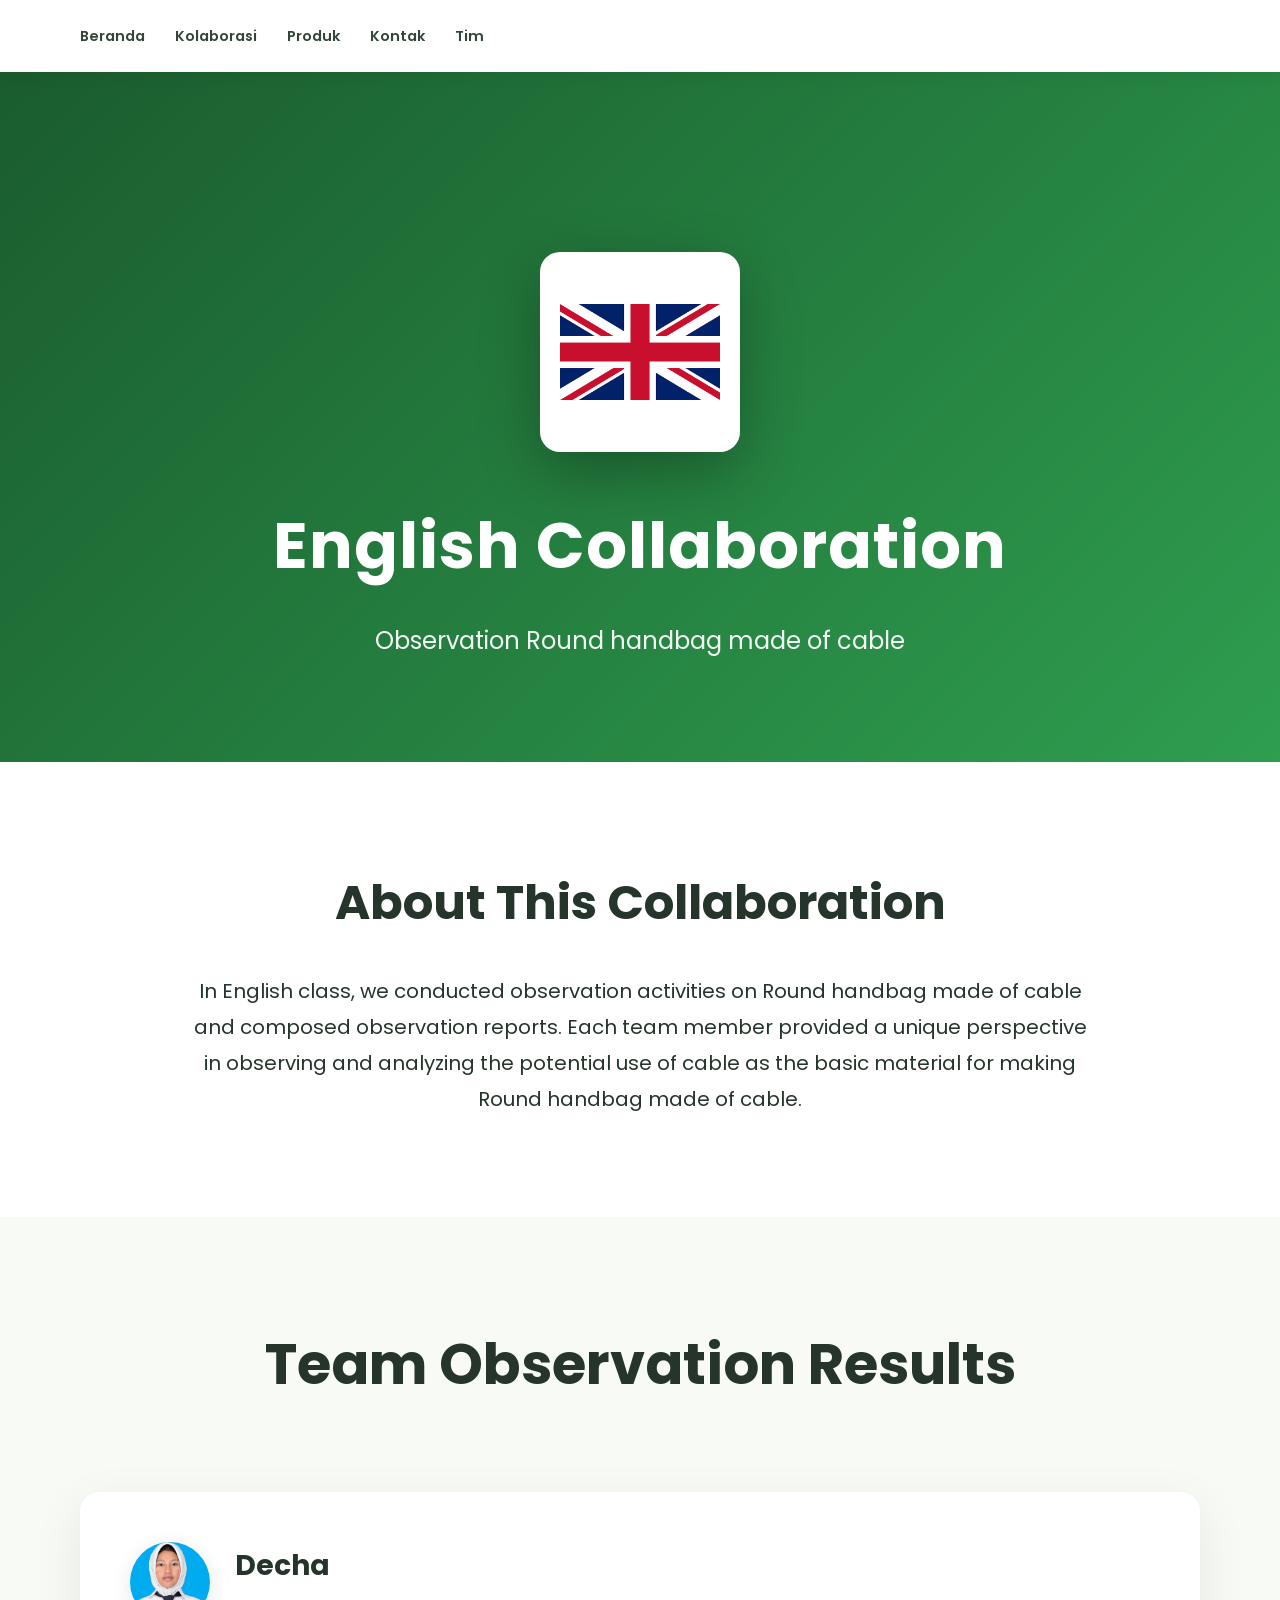
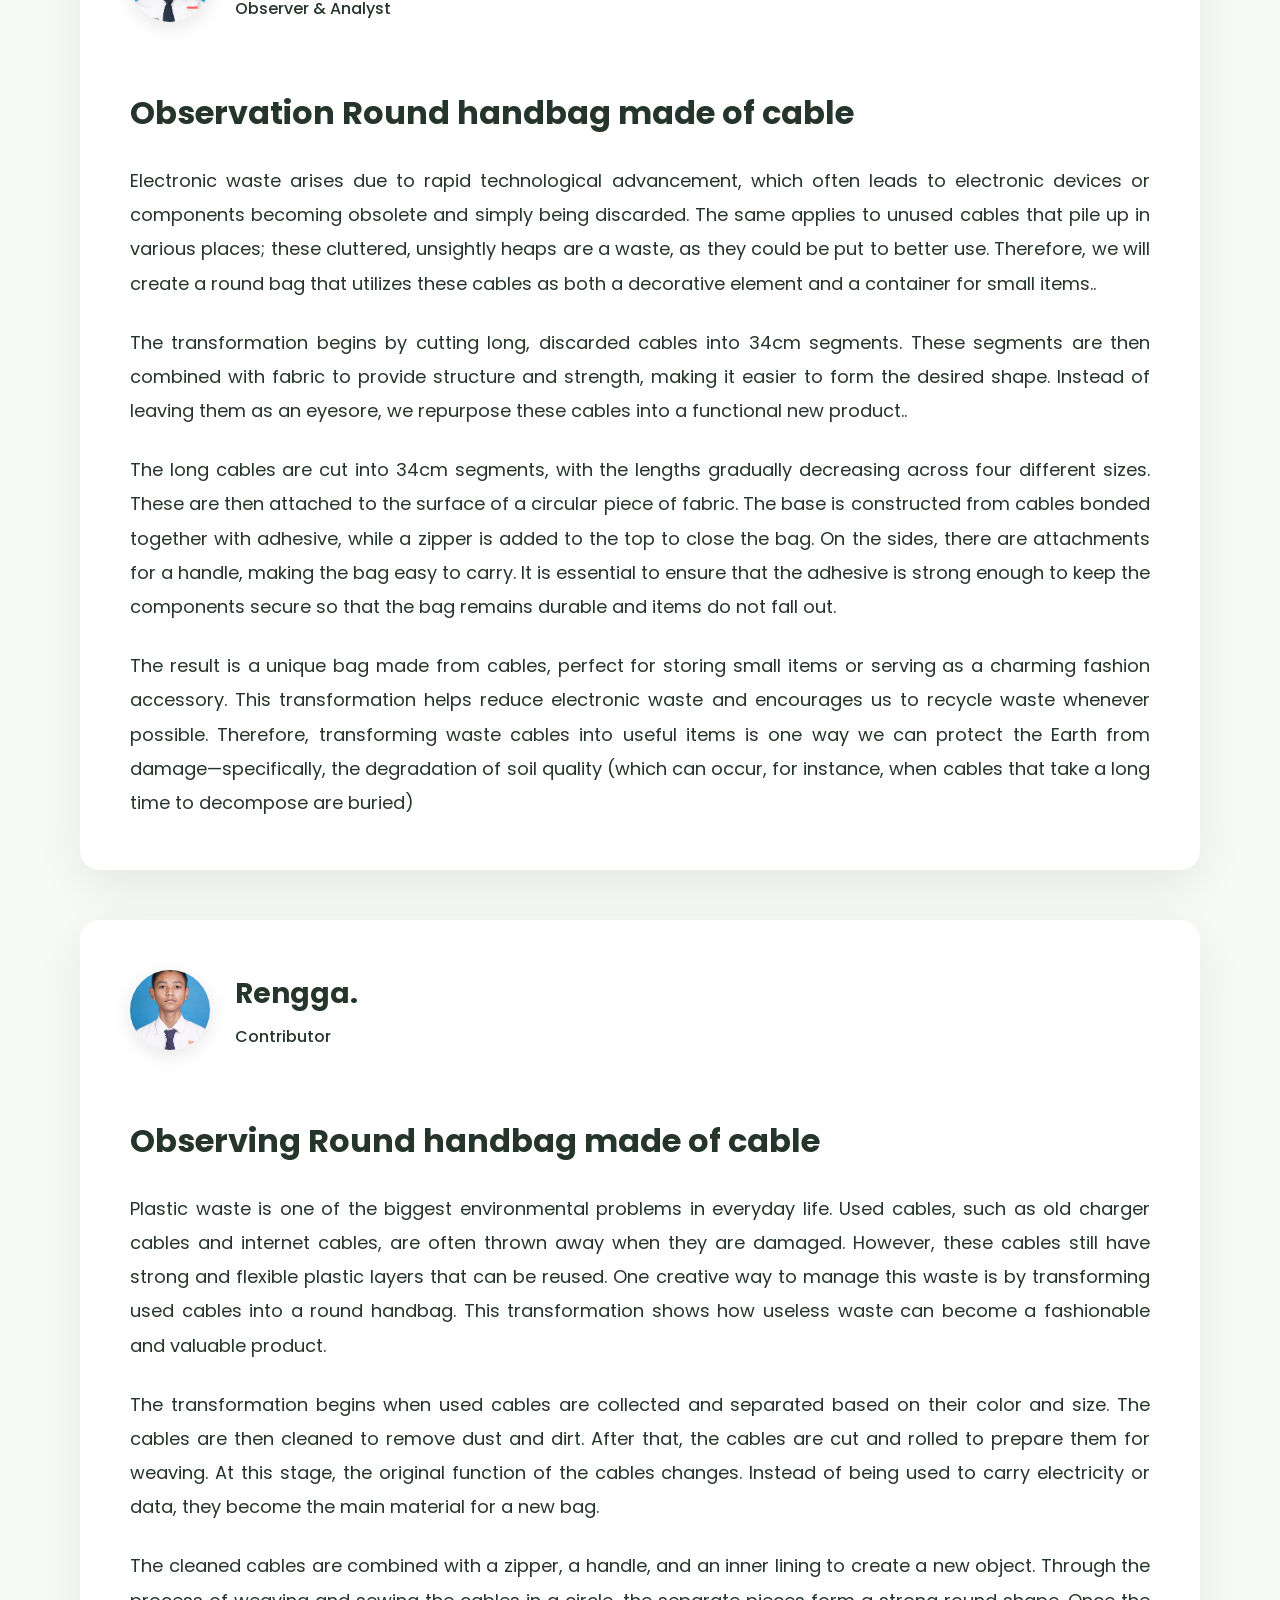
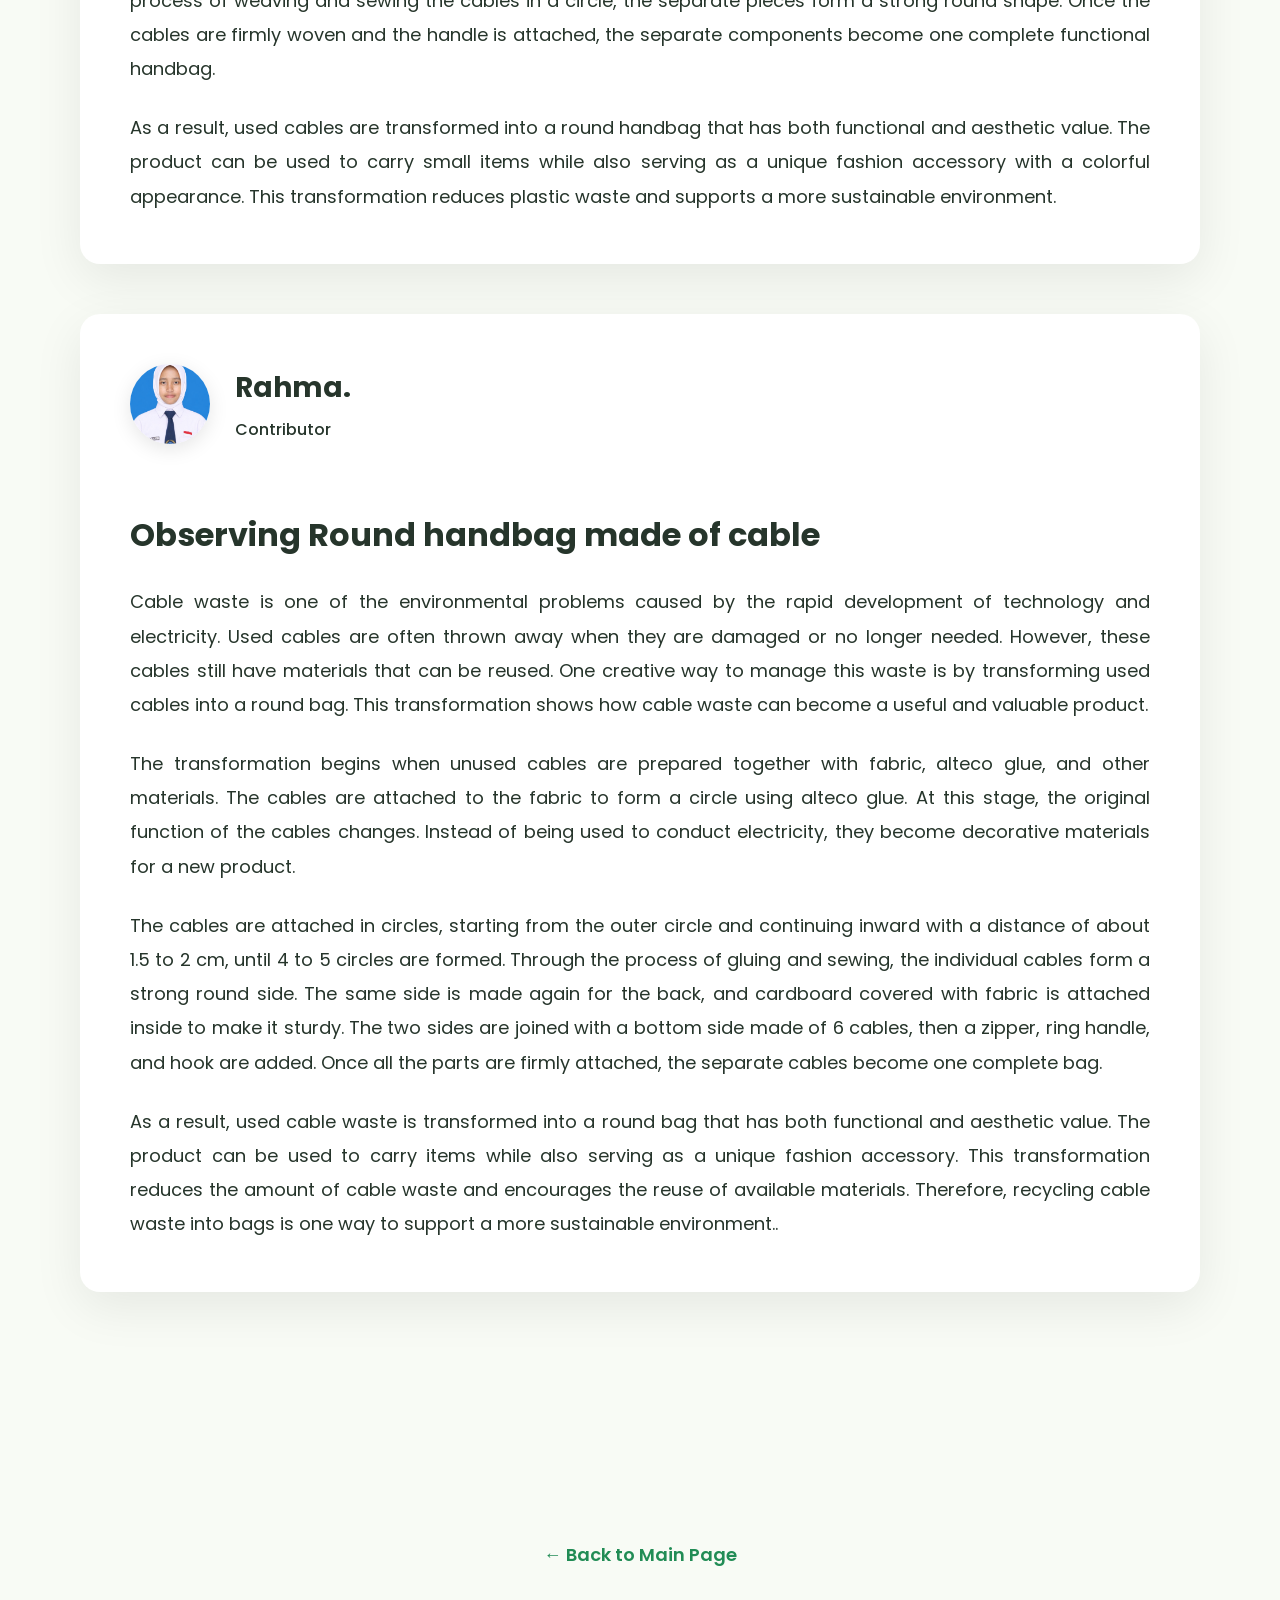
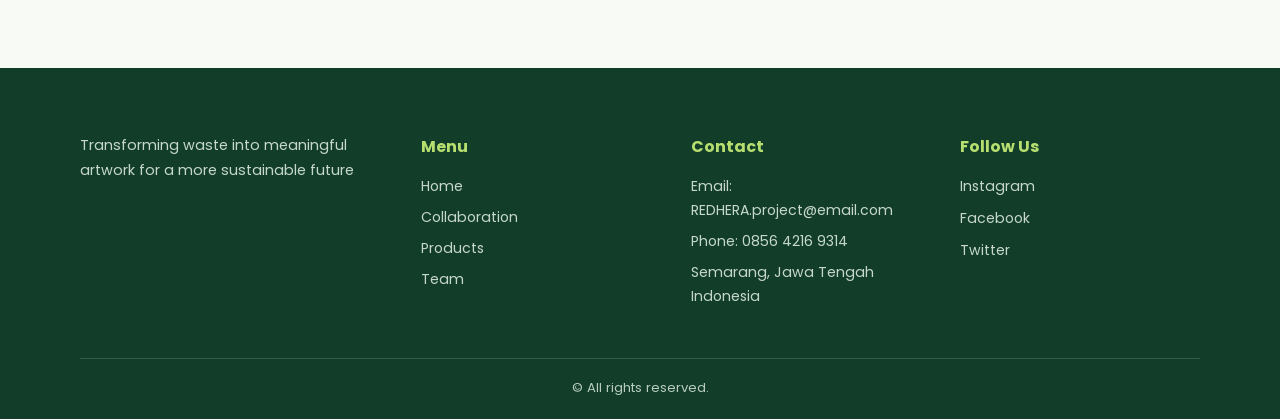
==== bahasa-inggris.html @ b78f40d5 "Add files via upload" ====
<!DOCTYPE html>
<lang="id">
<head>
    <meta charset="UTF-8">
    <meta name="viewport" content="width=device-width, initial-scale=1.0">
    <title>English Collaboration</title>
    <link rel="stylesheet" href="style.css">
    <link rel="stylesheet" href="collaboration-page.css">
</head>
<body>
    <!-- Navigation -->
    <nav class="navbar">
        <div class="nav-container">
            <ul class="nav-menu">
                <li><a href="index.html#beranda">Beranda</a></li>
                <li><a href="index.html#kolaborasi">Kolaborasi</a></li>
                <li><a href="index.html#produk">Produk</a></li>
                <li><a href="index.html#kontak">Kontak</a></li>
                <li><a href="index.html#tim">Tim</a></li>
            </ul>
        </div>
    </nav>

    <!-- Hero Section -->
    <section class="page-hero">
        <div class="container">
            <div class="hero-content-page">
                <div class="icon-large">
                    <img src="inggris.png" alt="English Language">
                </div>
                <h1>English Collaboration</h1>
                <p class="subtitle">Observation Round handbag made of cable </p>
            </div>
        </div>
    </section>

    <!-- Introduction Section -->
    <section class="intro-section">
        <div class="container">
            <div class="intro-content">
                <h2>About This Collaboration</h2>
                <p>In English class, we conducted observation activities on Round handbag made of cable and composed observation reports. Each team member provided a unique perspective in observing and analyzing the potential use of cable as the basic material for making Round handbag made of cable.</p>
            </div>
        </div>
    </section>

    <!-- Observations Section -->
    <section class="observations-section">
        <div class="container">
            <h2 class="section-title-page">Team Observation Results</h2>

            <!-- Observation 1: Dheca -->
            <div class="observation-card">
                <div class="observation-header">
                    <div class="author-info">
                        <img src="IMG-20261106-WA0039.jpg" alt="Dheca">
                        <div>
                            <h3>Decha</h3>
                            <p class="role">Observer & Analyst</p>
                        </div>
                    </div>
                </div>
                <div class="observation-content">
                    <h4>Observation Round handbag made of cable </h4>
                    
                    <p>Electronic waste arises due to rapid technological advancement, which often leads to electronic devices or components becoming obsolete and simply being discarded. The same applies to unused cables that pile up in various places; these cluttered, unsightly heaps are a waste, as they could be put to better use. Therefore, we will create a round bag that utilizes these cables as both a decorative element and a container for small items..</p>

                    <p>The transformation begins by cutting long, discarded cables into 34cm segments. These segments are then combined with fabric to provide structure and strength, making it easier to form the desired shape. Instead of leaving them as an eyesore, we repurpose these cables into a functional new product..</p>

                    <p>The long cables are cut into 34cm segments, with the lengths gradually decreasing across four different sizes. These are then attached to the surface of a circular piece of fabric. The base is constructed from cables bonded together with adhesive, while a zipper is added to the top to close the bag. On the sides, there are attachments for a handle, making the bag easy to carry. It is essential to ensure that the adhesive is strong enough to keep the components secure so that the bag remains durable and items do not fall out.</p>

                    <p>The result is a unique bag made from cables, perfect for storing small items or serving as a charming fashion accessory. This transformation helps reduce electronic waste and encourages us to recycle waste whenever possible. Therefore, transforming waste cables into useful items is one way we can protect the Earth from damage—specifically, the degradation of soil quality (which can occur, for instance, when cables that take a long time to decompose are buried)</p>
                </div>
            </div>

            <!-- Observation 2: Rengga -->
            <div class="observation-card">
                <div class="observation-header">
                    <div class="author-info">
                        <img src="Rengga.jpg" alt="Rengga.">
                        <div>
                            <h3>Rengga.</h3>
                            <p class="role">Contributor</p>
                        </div>
                    </div>
                </div>
                <div class="observation-content">
                    <h4>Observing Round handbag made of cable</h4>

                    <p>Plastic waste is one of the biggest environmental problems in everyday life. Used cables, such as old charger cables and internet cables, are often thrown away when they are damaged. However, these cables still have strong and flexible plastic layers that can be reused. One creative way to manage this waste is by transforming used cables into a round handbag. This transformation shows how useless waste can become a fashionable and valuable product.</p>

                    <p>The transformation begins when used cables are collected and separated based on their color and size. The cables are then cleaned to remove dust and dirt. After that, the cables are cut and rolled to prepare them for weaving. At this stage, the original function of the cables changes. Instead of being used to carry electricity or data, they become the main material for a new bag.</p>

                    <p>The cleaned cables are combined with a zipper, a handle, and an inner lining to create a new object. Through the process of weaving and sewing the cables in a circle, the separate pieces form a strong round shape. Once the cables are firmly woven and the handle is attached, the separate components become one complete functional handbag.</p>

                    <p>As a result, used cables are transformed into a round handbag that has both functional and aesthetic value. The product can be used to carry small items while also serving as a unique fashion accessory with a colorful appearance. This transformation reduces plastic waste and supports a more sustainable environment.</p>
              </div>
           </div>
          
            <!-- Observation 3: Rahma -->
            <div class="observation-card">
                <div class="observation-header">
                    <div class="author-info">
                        <img src="IMG-20261106-WA0056.jpg" alt="Rahma.">
                        <div>
                            <h3>Rahma.</h3>
                            <p class="role">Contributor</p>
                        </div>
                    </div>
                </div>
                <div class="observation-content">
                    <h4>Observing Round handbag made of cable</h4>
                    
                    <p>Cable waste is one of the environmental problems caused by the rapid development of technology and electricity. Used cables are often thrown away when they are damaged or no longer needed. However, these cables still have materials that can be reused. One creative way to manage this waste is by transforming used cables into a round bag. This transformation shows how cable waste can become a useful and valuable product.</p>

                    <p>The transformation begins when unused cables are prepared together with fabric, alteco glue, and other materials. The cables are attached to the fabric to form a circle using alteco glue. At this stage, the original function of the cables changes. Instead of being used to conduct electricity, they become decorative materials for a new product.</p>

                    <p>The cables are attached in circles, starting from the outer circle and continuing inward with a distance of about 1.5 to 2 cm, until 4 to 5 circles are formed. Through the process of gluing and sewing, the individual cables form a strong round side. The same side is made again for the back, and cardboard covered with fabric is attached inside to make it sturdy. The two sides are joined with a bottom side made of 6 cables, then a zipper, ring handle, and hook are added. Once all the parts are firmly attached, the separate cables become one complete bag.</p>

                    <p>As a result, used cable waste is transformed into a round bag that has both functional and aesthetic value. The product can be used to carry items while also serving as a unique fashion accessory. This transformation reduces the amount of cable waste and encourages the reuse of available materials. Therefore, recycling cable waste into bags is one way to support a more sustainable environment..</p>
                </div>
            </div>
        </div>
    </section>

    <!-- Back Button -->
    <section class="back-section">
        <div class="container">
            <a href="index.html" class="btn-back">← Back to Main Page</a>
        </div>
    </section>

    <!-- Footer -->
  <footer class="footer">
    <div class="container">
      <div class="footer-content">
        <div class="footer-section">
          <p>Transforming waste into meaningful artwork for a more sustainable future</p>
        </div>
        <div class="footer-section">
          <h4>Menu</h4>
          <ul>
            <li><a href="index.html#beranda">Home</a></li>
            <li><a href="index.html#kolaborasi">Collaboration</a></li>
            <li><a href="index.html#produk">Products</a></li>
            <li><a href="index.html#tim">Team</a></li>
          </ul>
        </div>
        <div class="footer-section">
          <h4>Contact</h4>
          <ul>
            <li>Email: REDHERA.project@email.com</li>
            <li>Phone: 0856 4216 9314</li>
            <li>Semarang, Jawa Tengah Indonesia</li>
          </ul>
        </div>
        <div class="footer-section">
          <h4>Follow Us</h4>
          <div class="social-links">
            <a href="#">Instagram</a>
            <a href="#">Facebook</a>
            <a href="#">Twitter</a>
          </div>
        </div>
      </div>
      <div class="footer-bottom">
        <p>&copy; All rights reserved.</p>
      </div>
    </div>
  </footer>

</body>
</html>
---- style.css ----
/* =====================================================
   Sampah Jadi Cuan
   Tema: Eco-friendly, hijau, modern, responsif
   ===================================================== */

@import url('https://fonts.googleapis.com/css2?family=Poppins:wght@300;400;500;600;700;800&display=swap');

:root {
  --green: #218c55;
  --green-dark: #12613a;
  --green-light: #e8f5ec;
  --lime: #b7df70;
  --cream: #f8fbf5;
  --text: #26352b;
  --muted: #68766c;
  --white: #fff;
  --shadow: 0 12px 32px rgba(25, 75, 45, .10);
  --radius: 18px;
}

* {
  margin: 0;
  padding: 0;
  box-sizing: border-box;
}

html {
  scroll-behavior: smooth;
  scroll-padding-top: 82px;
}

body {
  font-family: 'Poppins', sans-serif;
  color: var(--text);
  background: var(--cream);
  line-height: 1.7;
}

a {
  color: inherit;
  text-decoration: none;
}

img {
  display: block;
  max-width: 100%;
}

.container {
  width: min(1120px, 90%);
  margin: auto;
}

/* NAVBAR */

.navbar {
  position: sticky;
  background: rgba(255,255,255,.96);
  backdrop-filter: blur(12px);
  box-shadow: 0 3px 18px rgba(0,0,0,.06);
}

.nav-container {
  width: min(1120px, 90%);
  min-height: 72px;
  margin: auto;
  display: flex;
  align-items: center;
  justify-content: space-between;
  gap: 24px;
}

.logo::before {
  content: '♻ Sampah Jadi Cuan';
  color: var(--green-dark);
  font-size: 1.15rem;
  font-weight: 800;
  white-space: nowrap;
}

.nav-menu {
  display: flex;
  align-items: center;
  gap: 30px;
  list-style: none;
}

.nav-menu a {
  color: #34463a;
  font-size: .9rem;
  font-weight: 600;
  transition: .25s;
}

.nav-menu a:hover {
  color: var(--green);
}

/* HERO */
.hero {
  min-height: 590px;
  display: grid;
  place-items: center;
  text-align: center;
  padding: 90px 20px;
  color: var(--white);
  background:
    linear-gradient(120deg, rgba(9,55,32,.88), rgba(27,123,70,.72)),
    url('recycle.jpg') center/cover no-repeat;
}

.hero-content {
  max-width: 850px;
}

.hero h1 {
  font-size: clamp(2.6rem, 7vw, 5rem);
  line-height: 1.12;
  font-weight: 800;
  letter-spacing: -2px;
}

.hero-underline {
  width: 95px;
  height: 6px;
  margin: 25px auto 18px;
  border-radius: 20px;
  background: var(--lime);
}

.hero-subtitle {
  font-size: clamp(1rem, 2vw, 1.3rem);
  color: #efffe9;
}

/* JUDUL SECTION */
.section-title {
  color: var(--green-dark);
  text-align: center;
  font-size: clamp(1.7rem, 4vw, 2.35rem);
  line-height: 1.3;
  margin-bottom: 42px;
  font-weight: 800;
}

.section-title::after {
  content: '';
  display: block;
  width: 65px;
  height: 4px;
  margin: 14px auto 0;
  background: var(--lime);
  border-radius: 8px;
}

/* WHY / PENJELASAN */
.why-section {
  padding: 90px 0;
  background: var(--white);
}

.why-content {
  display: grid;
  grid-template-columns: 1.2fr .8fr;
  align-items: center;
  gap: 55px;
}

.why-text p {
  margin-bottom: 17px;
  color: var(--muted);
}

.why-text h3 {
  margin: 25px 0 8px;
  color: var(--green-dark);
  font-size: 1.2rem;
}

.why-text ul {
  margin: 8px 0 18px 22px;
  color: var(--muted);
}

.why-text li {
  padding: 3px 0;
}

.why-image img {
  width: 100%;
  min-height: 360px;
  object-fit: cover;
  border-radius: 26px;
  box-shadow: var(--shadow);
}

/* KOLABORASI */
.collaboration-section {
  padding: 90px 0;
  background: var(--green-light);
}

.collab-wrapper {
  display: grid;
  grid-template-columns: repeat(2, minmax(0, 1fr));
  gap: 28px;
  max-width: 780px;
  margin: auto;
}

.collab-card {
  background: var(--white);
  border-radius: var(--radius);
  padding: 32px 25px;
  text-align: center;
  box-shadow: var(--shadow);
  transition: transform .25s, box-shadow .25s;
}

.collab-card:hover {
  transform: translateY(-7px);
  box-shadow: 0 18px 38px rgba(25,75,45,.16);
}

.collab-icon {
  width: 115px;
  height: 105px;
  margin: 0 auto 20px;
  display: grid;
  place-items: center;
}

.collab-icon img {
  max-width: 100%;
  max-height: 100%;
  object-fit: contain;
}

.collab-card h3 {
  color: var(--green-dark);
  font-size: 1.15rem;
}

.number {
  display: inline-grid;
  place-items: center;
  width: 29px;
  height: 29px;
  margin-right: 5px;
  border-radius: 50%;
  color: var(--white);
  background: var(--green);
  font-size: .85rem;
}

.collab-underline {
  width: 45px;
  height: 3px;
  margin: 15px auto;
  background: var(--lime);
}

.learn-more {
  display: inline-block;
  color: var(--green);
  font-weight: 700;
  font-size: .9rem;
}

.learn-more:hover {
  color: var(--green-dark);
  text-decoration: underline;
}

/* PRODUK */
.products-section {
  padding: 90px 0;
  background: var(--white);
}

.products-grid {
  display: grid;
  grid-template-columns: repeat(3, minmax(0, 1fr));
  gap: 25px;
}

.product-card {
  display: block;
  overflow: hidden;
  padding: 14px 14px 22px;
  background: var(--cream);
  border: 1px solid #e8eee8;
  border-radius: var(--radius);
  box-shadow: 0 7px 22px rgba(0,0,0,.045);
  transition: .25s;
}

.product-card:hover {
  transform: translateY(-7px);
  box-shadow: var(--shadow);
}

.product-image {
  height: 220px;
  overflow: hidden;
  border-radius: 13px;
  background: #e5eee5;
}

.product-image img {
  width: 100%;
  height: 100%;
  object-fit: cover;
  transition: transform .4s;
}

.product-card:hover .product-image img {
  transform: scale(1.06);
}

.product-card h3 {
  margin: 17px 7px 7px;
  color: var(--green-dark);
  font-size: 1.08rem;
}

.product-card p {
  margin: 0 7px;
  color: var(--muted);
  font-size: .88rem;
}

.product-underline {
  width: 45px;
  height: 4px;
  margin: 16px 7px 0;
  border-radius: 5px;
  background: var(--lime);
}

/* KONTAK */
.contact-section {
  padding: 90px 0;
  background: var(--green-light);
}

.contact-content {
  display: grid;
  grid-template-columns: .85fr 1.15fr;
  gap: 35px;
}

.contact-info,
.contact-form {
  padding: 32px;
  background: var(--white);
  border-radius: var(--radius);
  box-shadow: var(--shadow);
}

.contact-info h3 {
  color: var(--green-dark);
  margin-bottom: 22px;
  font-size: 1.3rem;
}

.info-item {
  margin: 18px 0;
}

.info-item h4 {
  color: var(--green);
  font-size: .95rem;
}

.info-item p {
  color: var(--muted);
}

.form-group {
  margin-bottom: 16px;
}

.form-group input,
.form-group textarea {
  width: 100%;
  padding: 14px 16px;
  border: 1px solid #dce7dd;
  border-radius: 10px;
  outline: none;
  background: #fbfdfb;
  color: var(--text);
  font: inherit;
  font-size: .9rem;
  transition: .2s;
}

.form-group input:focus,
.form-group textarea:focus {
  border-color: var(--green);
  box-shadow: 0 0 0 3px rgba(33,140,85,.12);
}

.form-group textarea {
  resize: vertical;
  min-height: 130px;
}

.btn-submit {
  border: 0;
  border-radius: 10px;
  padding: 13px 25px;
  background: var(--green);
  color: white;
  font: inherit;
  font-weight: 700;
  cursor: pointer;
  transition: .2s;
}

.btn-submit:hover {
  background: var(--green-dark);
  transform: translateY(-2px);
}

/* TIM */
.team-section {
  padding: 90px 0;
  background: var(--white);
}

.team-grid {
  display: grid;
  grid-template-columns: repeat(3, minmax(0, 1fr));
  gap: 25px;
}

.team-card {
  padding: 25px;
  text-align: center;
  background: var(--cream);
  border: 1px solid #e8eee8;
  border-radius: var(--radius);
  box-shadow: 0 7px 22px rgba(0,0,0,.045);
}

.team-image {
  width: 145px;
  height: 145px;
  margin: 0 auto 18px;
  overflow: hidden;
  border: 5px solid var(--green-light);
  border-radius: 50%;
  background: #e5eee5;
}

.team-image img {
  width: 100%;
  height: 100%;
  object-fit: cover;
}

.team-card h3 {
  margin-bottom: 9px;
  color: var(--green-dark);
}

.team-card p {
  color: var(--muted);
  font-size: .85rem;
}

/* FOOTER */
.footer {
  padding: 65px 0 20px;
  color: #eaf5ec;
  background: #123d29;
}

.footer-content {
  display: grid;
  grid-template-columns: 1.3fr 1fr 1fr 1fr;
  gap: 30px;
}

.footer-section p {
  color: #c6d8cb;
  font-size: .9rem;
}

.footer-section h4 {
  margin-bottom: 15px;
  color: var(--lime);
}

.footer-section ul {
  list-style: none;
}

.footer-section li,
.footer-section a {
  color: #c6d8cb;
  font-size: .88rem;
}

.footer-section li {
  margin: 7px 0;
}

.footer-section a:hover {
  color: var(--white);
}

.social-links {
  display: flex;
  flex-direction: column;
  gap: 8px;
}

.footer-bottom {
  margin-top: 42px;
  padding-top: 18px;
  border-top: 1px solid rgba(255,255,255,.16);
  text-align: center;
  color: #b8cdbf;
  font-size: .82rem;
}

/* POP-UP MATERI PRODUK */
.modal-materi {
  position: fixed;
  inset: 0;
  z-index: 2000;
  display: none;
  align-items: center;
  justify-content: center;
  padding: 20px;
  overflow-y: auto;
  background: rgba(8,28,17,.72);
}

.modal-materi:target {
  display: flex;
}

.materi-box {
  position: relative;
  width: min(760px, 100%);
  max-height: 88vh;
  overflow-y: auto;
  padding: 38px;
  border-radius: 20px;
  background: var(--white);
  box-shadow: 0 20px 60px rgba(0,0,0,.25);
}

.materi-box h2 {
  margin: 0 35px 20px 0;
  color: var(--green-dark);
  line-height: 1.3;
}

.materi-box h4 {
  margin: 22px 0 7px;
  color: var(--green);
}

.materi-box p,
.materi-box li {
  color: var(--muted);
  font-size: .92rem;
}

.materi-box ul,
.materi-box ol {
  padding-left: 23px;
  margin: 8px 0 15px;
}

.materi-box li {
  padding: 3px 0;
}

.materi-close {
  position: sticky;
  float: right;
  top: 0;
  margin: -20px -15px 0 10px;
  color: #66756a;
  font-size: 2rem;
  line-height: 1;
}

.materi-close:hover {
  color: #d33;
}

/* RESPONSIVE TABLET */
@media (max-width: 900px) {
  .why-content {
    grid-template-columns: 1fr;
    gap: 30px;
  }

  .why-image img {
    min-height: 280px;
    max-height: 400px;
  }

  .products-grid {
    grid-template-columns: repeat(2, minmax(0, 1fr));
  }

  .footer-content {
    grid-template-columns: repeat(2, minmax(0, 1fr));
  }
}

/* RESPONSIVE HP */
@media (max-width: 600px) {
  .nav-container {
    padding: 13px 0;
    flex-direction: column;
    gap: 9px;
  }

  .nav-menu {
    width: 100%;
    justify-content: center;
    flex-wrap: wrap;
    gap: 8px 17px;
  }

  .nav-menu a {
    font-size: .78rem;
  }

  .hero {
    min-height: 480px;
    padding: 70px 18px;
  }

  .hero h1 {
    letter-spacing: -1px;
  }

  .why-section,
  .collaboration-section,
  .products-section,
  .contact-section,
  .team-section {
    padding: 65px 0;
  }

  .collab-wrapper,
  .products-grid,
  .contact-content,
  .team-grid {
    grid-template-columns: 1fr;
  }

  .collab-wrapper {
    max-width: 390px;
  }

  .product-image {
    height: 230px;
  }

  .contact-info,
  .contact-form {
    padding: 23px;
  }

  .footer-content {
    grid-template-columns: 1fr 1fr;
    gap: 25px 18px;
  }

  .materi-box {
    padding: 27px 21px;
  }
}

@media (max-width: 380px) {
  .footer-content {
    grid-template-columns: 1fr;
  }

  .logo::before {
    font-size: 1rem;
  }
---- collaboration-page.css ----
/* Collaboration Page Specific Styles */

/* Page Hero */
.page-hero {
    padding: 180px 0 100px;
    background: linear-gradient(135deg, #1a5c2e 0%, #2e9e4f 100%);
    text-align: center;
}

.hero-content-page {
    color: var(--white);
}

.icon-large {
    width: 200px;
    height: 200px;
    margin: 0 auto 40px;
    border-radius: 20px;
    overflow: hidden;
    box-shadow: 0 20px 60px rgba(0, 0, 0, 0.3);
    background: var(--white);
    padding: 20px;
}

.icon-large img {
    width: 100%;
    height: 100%;
    object-fit: contain;
}

.page-hero h1 {
    font-size: 64px;
    font-weight: 700;
    margin-bottom: 20px;
    letter-spacing: 1px;
}

.page-hero .subtitle {
    font-size: 24px;
    font-weight: 400;
    opacity: 0.95;
}

/* Introduction Section */
.intro-section {
    padding: 100px 0;
    background: var(--white);
}

.intro-content {
    max-width: 900px;
    margin: 0 auto;
    text-align: center;
}

.intro-content h2 {
    font-size: 48px;
    font-weight: 700;
    margin-bottom: 30px;
    color: var(--primary-color);
}

.intro-content p {
    font-size: 20px;
    line-height: 1.8;
    color: var(--secondary-color);
}

/* Observations Section */
.observations-section {
    padding: 100px 0;
    background: var(--light-gray);
}

.section-title-page {
    font-size: 56px;
    font-weight: 700;
    text-align: center;
    margin-bottom: 80px;
    color: var(--primary-color);
}

.observation-card {
    background: var(--white);
    border-radius: 20px;
    padding: 50px;
    margin-bottom: 50px;
    box-shadow: 0 15px 50px rgba(0, 0, 0, 0.08);
    transition: transform 0.3s ease, box-shadow 0.3s ease;
}

.observation-card:hover {
    transform: translateY(-5px);
    box-shadow: 0 20px 60px rgba(0, 0, 0, 0.12);
}

.observation-header {
    margin-bottom: 40px;
    padding-bottom: 30px;
    border-bottom: 3px solid var(--light-gray);
}

.author-info {
    display: flex;
    align-items: center;
    gap: 25px;
}

.author-info img {
    width: 80px;
    height: 80px;
    border-radius: 50%;
    object-fit: cover;
    box-shadow: 0 5px 20px rgba(0, 0, 0, 0.1);
}

.author-info h3 {
    font-size: 28px;
    font-weight: 700;
    color: var(--primary-color);
    margin-bottom: 5px;
}

.role {
    font-size: 16px;
    color: var(--secondary-color);
    font-weight: 500;
}

.observation-content h4 {
    font-size: 32px;
    font-weight: 700;
    color: var(--primary-color);
    margin-bottom: 30px;
    line-height: 1.3;
}

.observation-content p {
    font-size: 18px;
    line-height: 1.9;
    color: var(--text-color);
    margin-bottom: 25px;
    text-align: justify;
}

.observation-content p:last-child {
    margin-bottom: 0;
}


/* Back Button Section */
.back-section {
    padding: 80px 0;
    background: var(--light-gray);
    text-align: center;
}

.btn-back {
    display: inline-block;
    padding: 18px 40px;
    background: var(--primary-color);
    color: var(--green);
    text-decoration: none;
    border-radius: 10px;
    font-size: 18px;
    font-weight: 600;
    transition: background 0.3s ease, transform 0.3s ease;
}

.btn-back:hover {
    background: var(--dark-gray);
    transform: translateX(-5px);
}

/* Responsive Design */
@media (max-width: 1200px) {
    .observation-card {
        padding: 40px;
    }
}

@media (max-width: 768px) {
    .page-hero {
        padding: 150px 0 80px;
    }

    .page-hero h1 {
        font-size: 42px;
    }

    .page-hero .subtitle {
        font-size: 20px;
    }

    .icon-large {
        width: 150px;
        height: 150px;
    }

    .section-title-page {
        font-size: 40px;
    }

    .observation-card {
        padding: 30px;
    }

    .observation-content h4 {
        font-size: 26px;
    }

    .observation-content p {
        font-size: 16px;
        text-align: left;
    }

    .summary-grid {
        grid-template-columns: 1fr;
    }

    .intro-content h2 {
        font-size: 36px;
    }

    .summary-content h2 {
        font-size: 36px;
    }
}

@media (max-width: 480px) {
    .page-hero h1 {
        font-size: 32px;
    }

    .page-hero .subtitle {
        font-size: 18px;
    }

    .author-info {
        flex-direction: column;
        text-align: center;
    }

    .observation-card {
        padding: 25px;
    }

    .observation-content h4 {
        font-size: 22px;
    }
}

/* ===== MODAL MATERI - KLIK FOTO ===== */
.modal-materi {
  display: none;
  position: fixed;
  inset: 0;
  background: rgba(0,0,0,.7);
  z-index: 999;
  overflow-y: auto;
  padding: 20px;
}
.modal-materi:target {
  display: block;
}
.materi-box {
  background: #fff;
  max-width: 650px;
  margin: 30px auto;
  padding: 25px;
  border-radius: 15px;
  position: relative;
  text-align: left;
}
.materi-close {
  position: absolute;
  top: 10px;
  right: 18px;
  font-size: 30px;
  text-decoration: none;
  color: #000;
}
.poster-main img {
  cursor: pointer;
  width: 100%;
  border-radius: 12px;
}
.poster-main img:hover {
  opacity: .85;
}
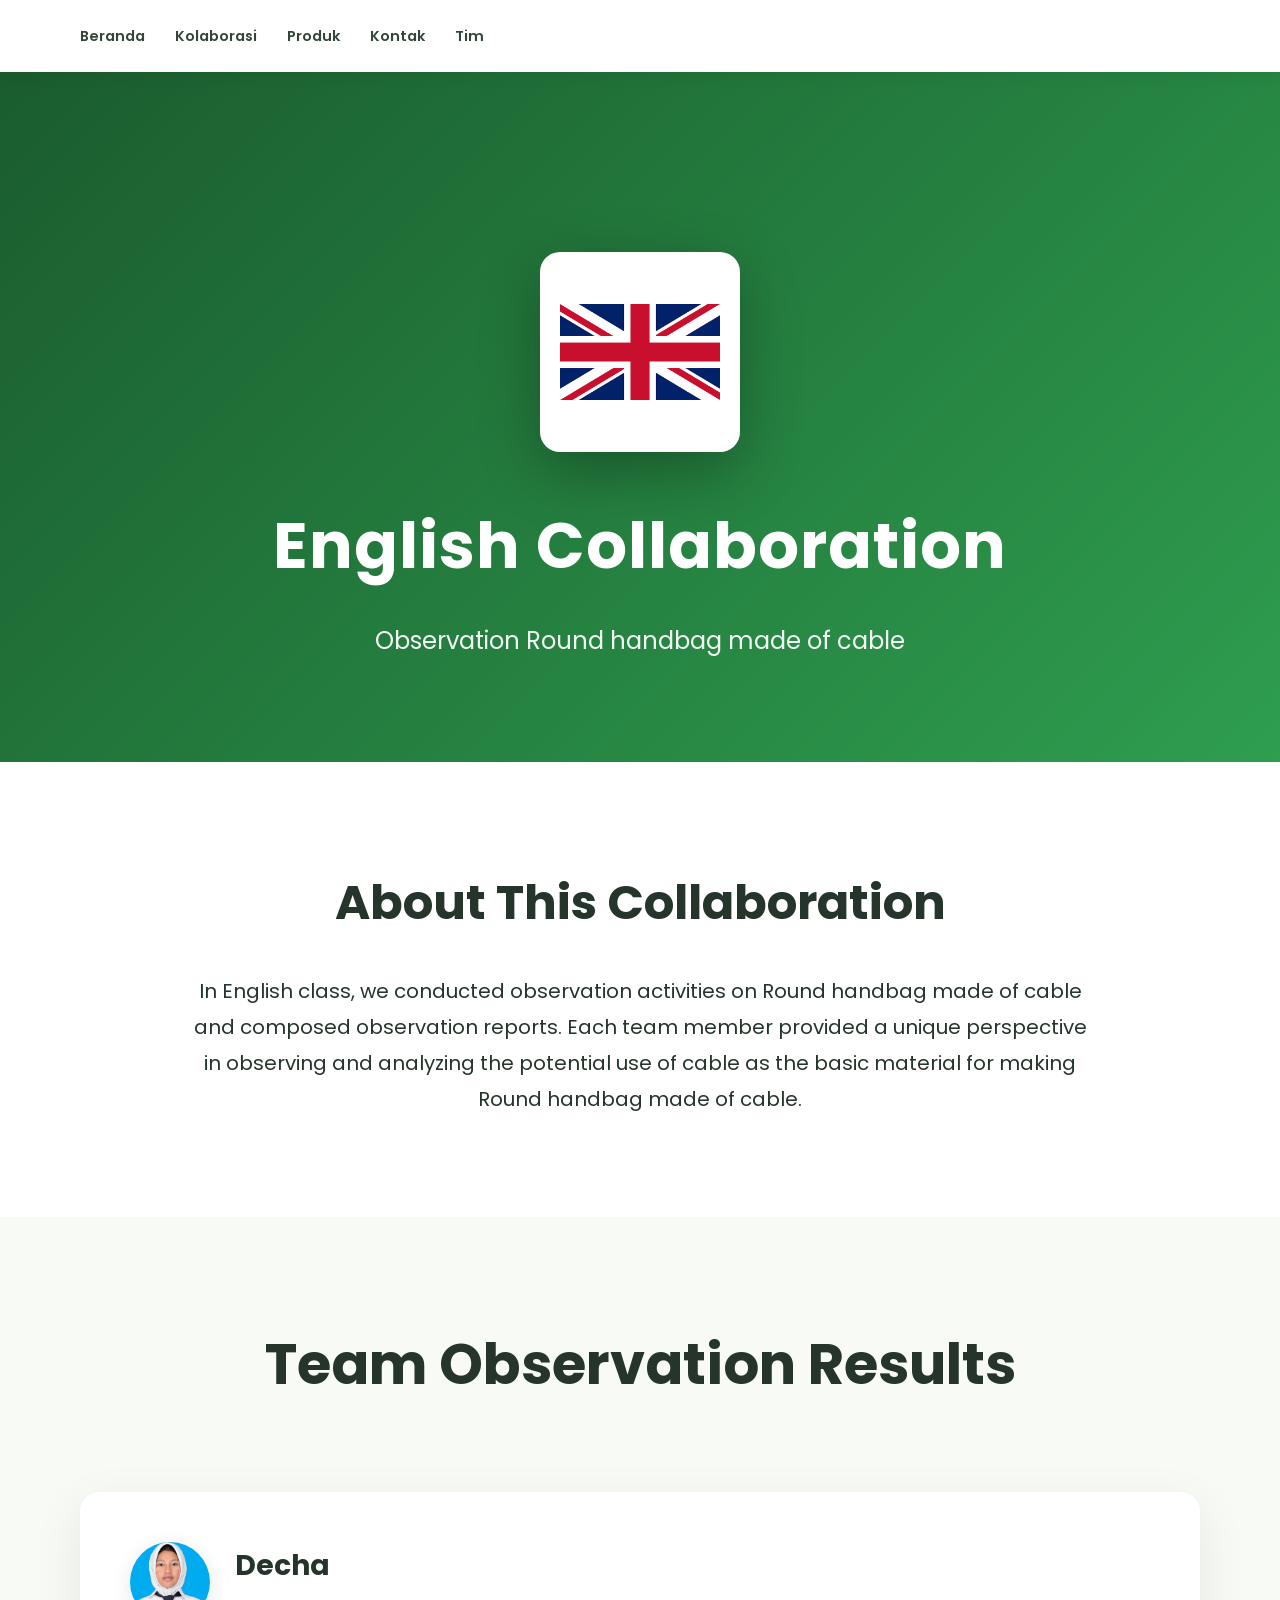
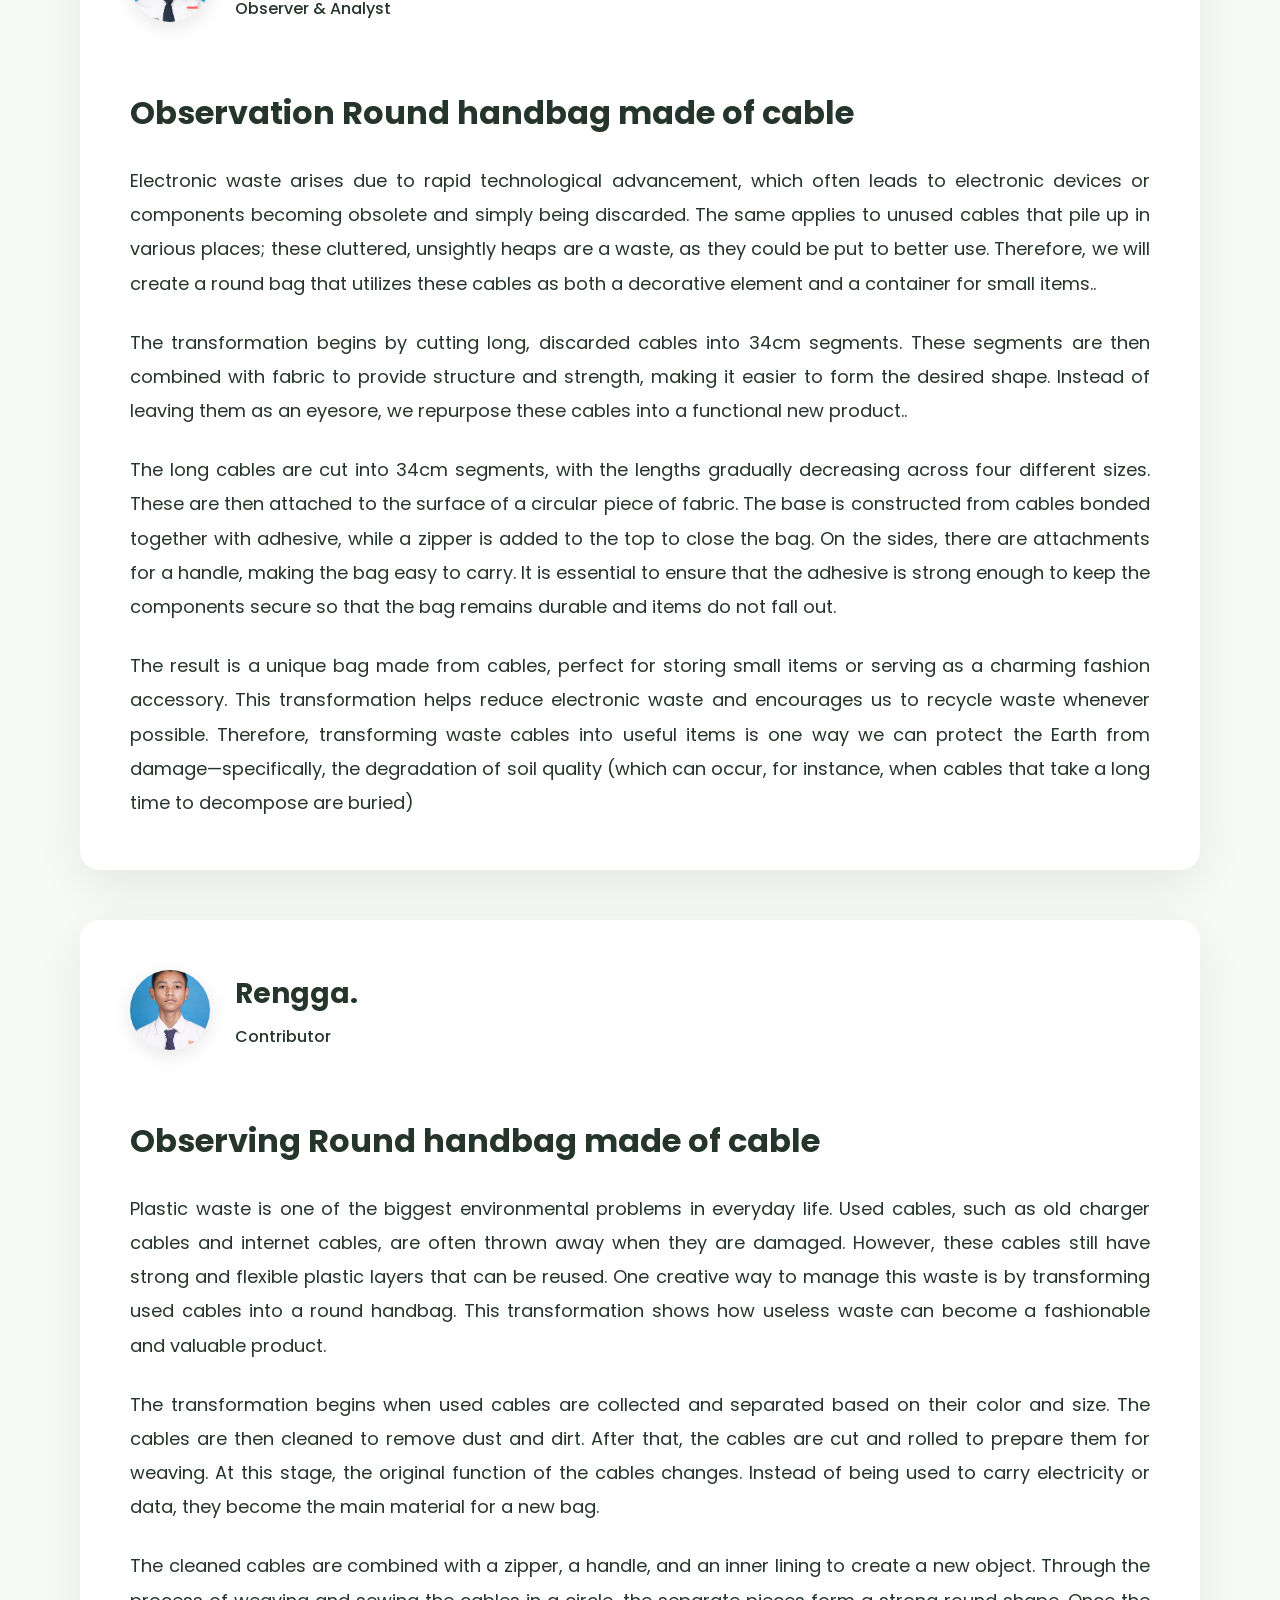
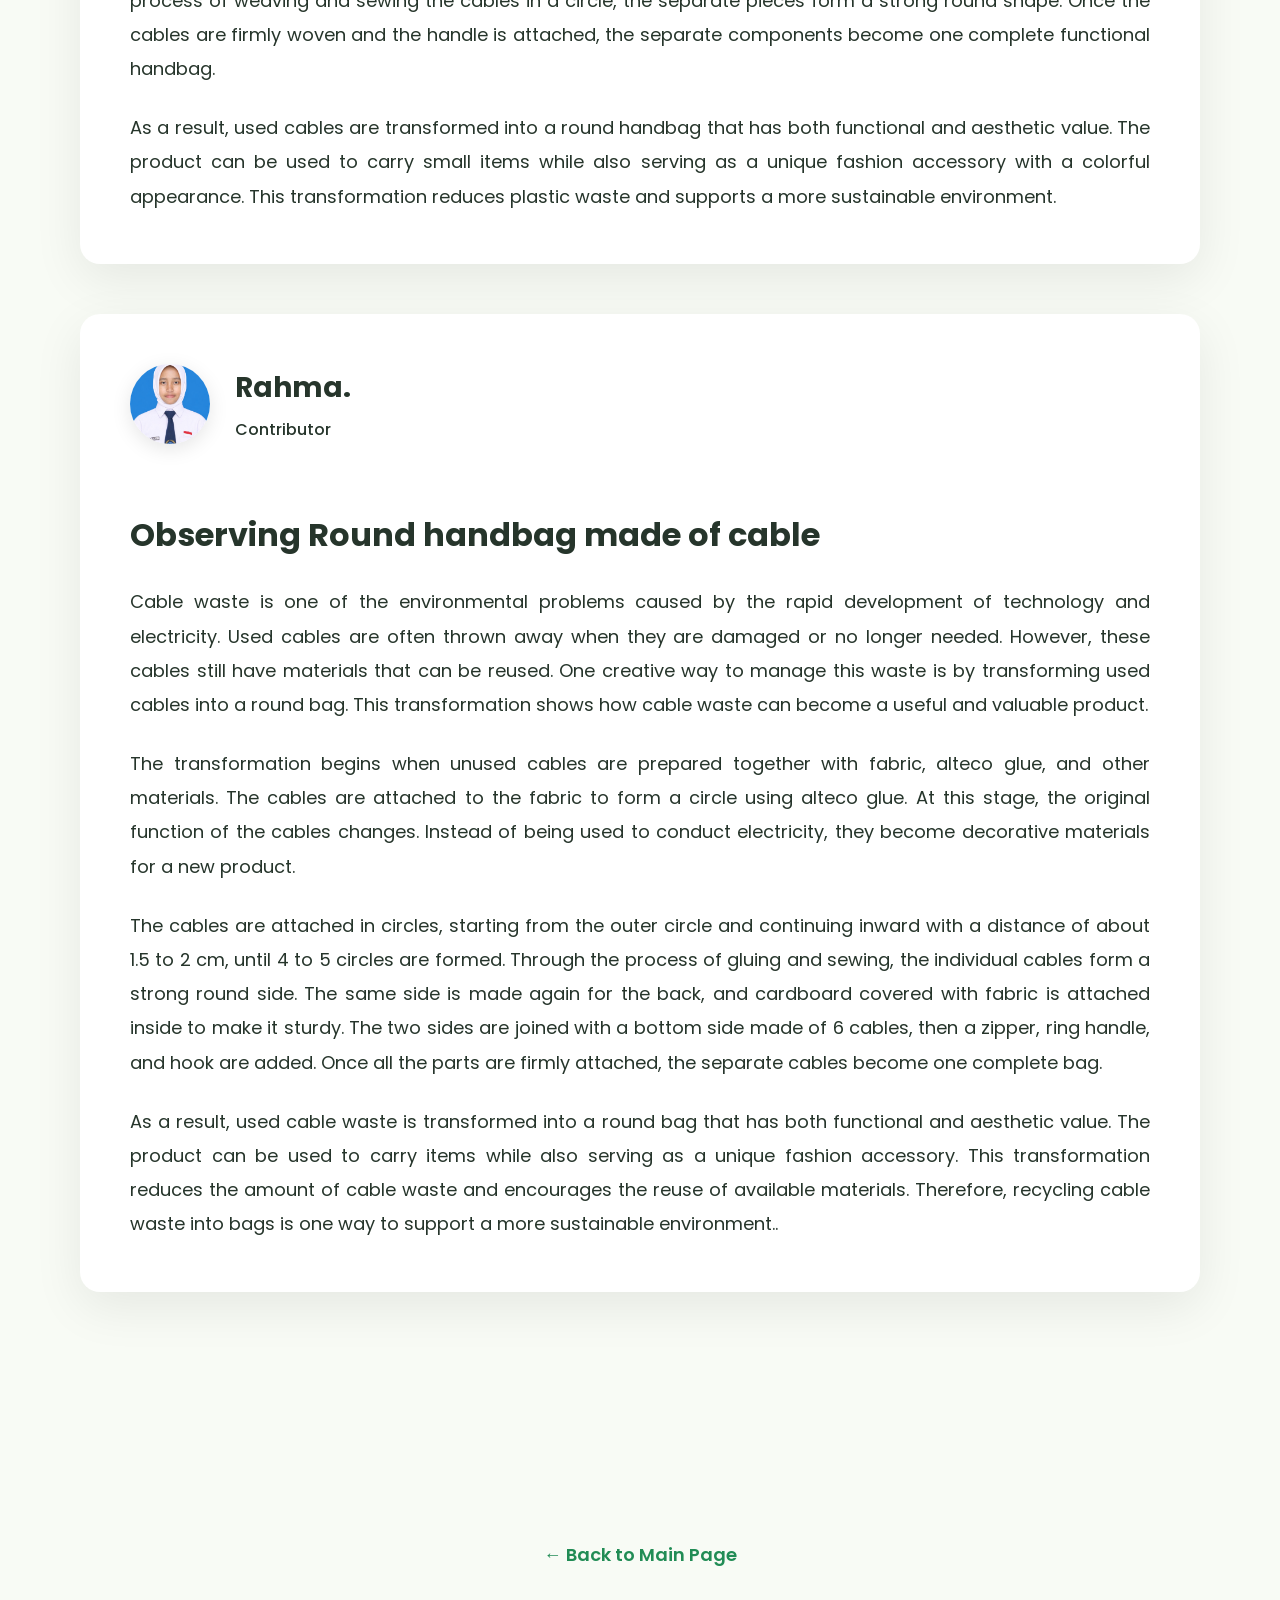
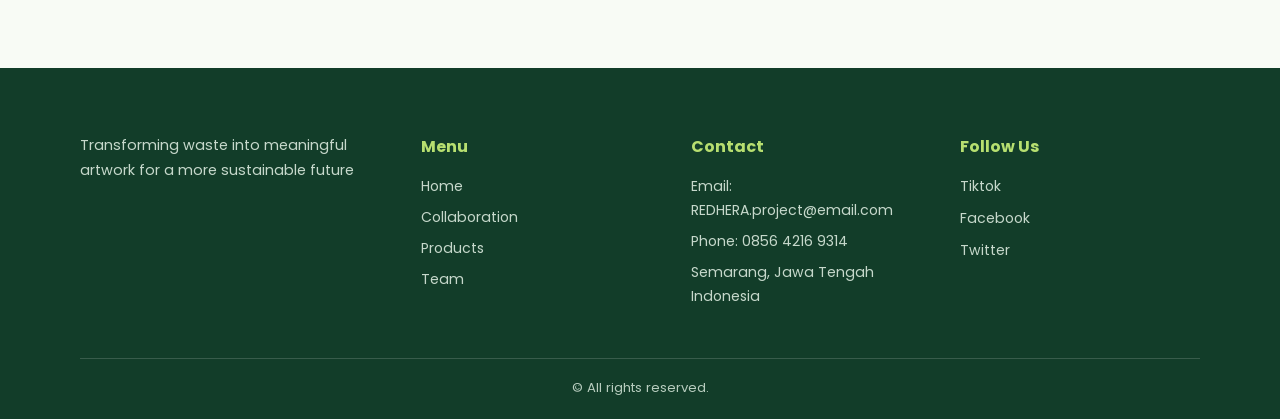
==== commit 39b25f3c: "Update bahasa-inggris.html" ====
--- a/bahasa-inggris.html
+++ b/bahasa-inggris.html
@@ -157,7 +157,7 @@
         <div class="footer-section">
           <h4>Follow Us</h4>
           <div class="social-links">
-            <a href="#">Instagram</a>
+            <a href="https://www.tiktok.com/@piddxml_?_r=1&_t=ZS-9BBvaWUbWxJ">Tiktok</a>
             <a href="#">Facebook</a>
             <a href="#">Twitter</a>
           </div>
@@ -170,4 +170,4 @@
   </footer>
 
 </body>
-</html>+</html>
--- a/collaboration-page.css
+++ b/collaboration-page.css
@@ -261,16 +261,15 @@
   padding: 20px;
 }
 .modal-materi:target {
-  display: block;
+  display: flex;
+  align-items: center;
+  justify-content: center;
 }
 .materi-box {
   background: #fff;
   max-width: 650px;
-  margin: 30px auto;
-  padding: 25px;
-  border-radius: 15px;
-  position: relative;
-  text-align: left;
+  width: calc(100% - 40px);
+  margin: auto;
 }
 .materi-close {
   position: absolute;
@@ -280,11 +279,22 @@
   text-decoration: none;
   color: #000;
 }
+.poster-single {
+  max-width: 420px;
+  margin: 0 auto 30px auto;
+}
+.poster-main {
+  max-width: 380px;
+  margin: 0 auto;
+}
 .poster-main img {
   cursor: pointer;
   width: 100%;
+  max-height: 320px;
+  object-fit: cover;
   border-radius: 12px;
+  display: block;
 }
 .poster-main img:hover {
   opacity: .85;
-}+}
